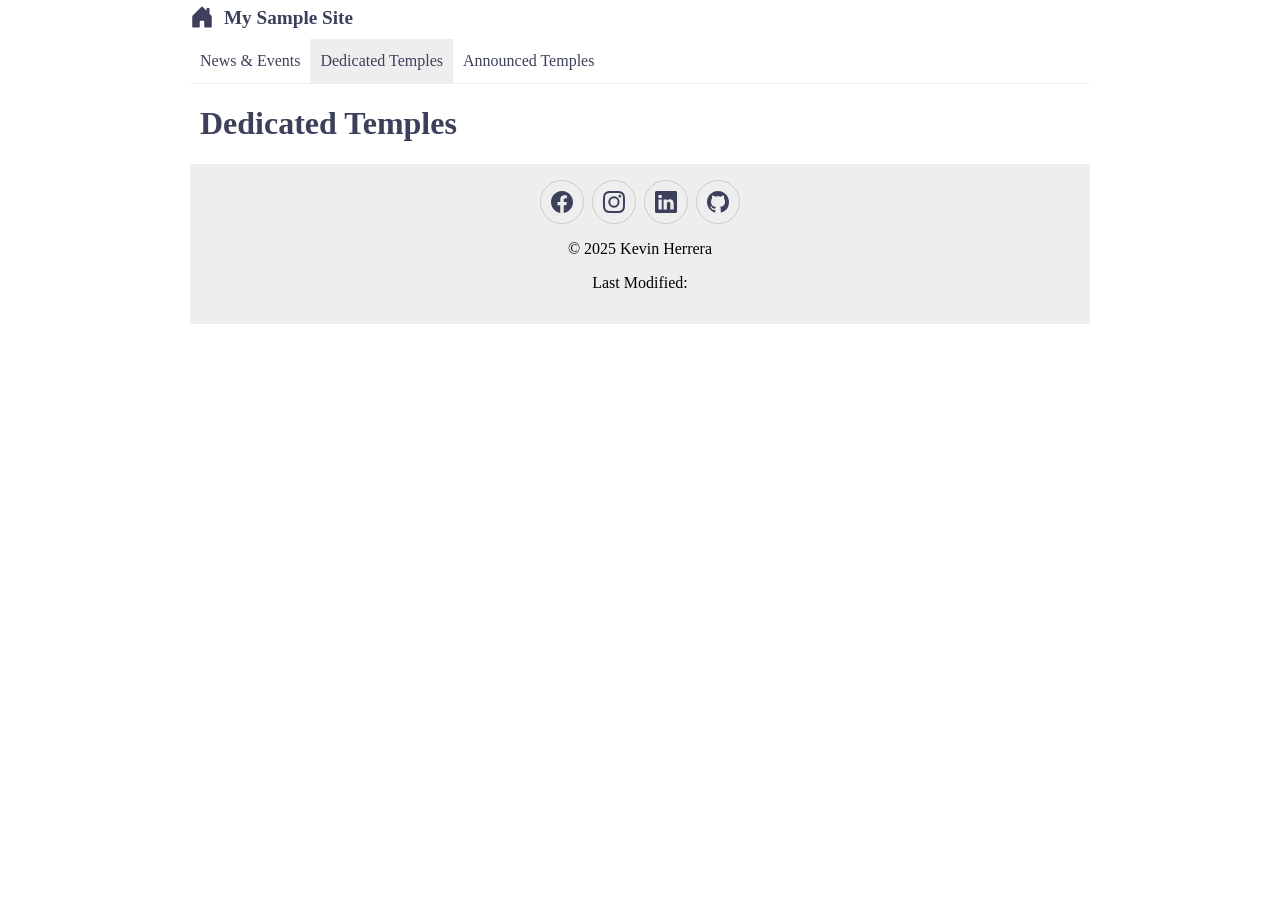
==== index.html @ 63d90862 "learning activities practices" ====
<!DOCTYPE html>
<html lang="en">
<head>
    <meta charset="UTF-8">
    <meta name="viewport" content="width=device-width, initial-scale=1.0">
    <title>Kevin site title</title>
    <meta name="description" content="A brief description of the webpage.">

    <!-- Style Sheets Here -->
    <link rel="stylesheet" href="styles/normalize.css">
    <link rel="stylesheet" href="styles/base.css">
    <link rel="stylesheet" href="styles/larger.css">

    <!-- Google Fonts Here -->
    <link rel="preconnect" href="https://fonts.googleapis.com">
    <link rel="preconnect" href="https://fonts.gstatic.com" crossorigin>
    <link href="https://fonts.googleapis.com/css2?family=Barlow:ital,wght@0,100;0,200;0,300;0,400;0,500;0,600;0,700;0,800;0,900;1,100;1,200;1,300;1,400;1,500;1,600;1,700;1,800;1,900&display=swap" rel="stylesheet">

</head>
<body>
    <header>
        <img src="images/house.svg" alt="site logo" width="512" height="512">
        <span>My Sample Site</span>
        <button id="ham-btn" class="hamburger"></button>
    </header>

    <nav id="nav-bar" class="navigation">
        <ul>
            <li><a href="#">News & Events</a></li>
            <li class="current"><a href="#">Dedicated Temples</a></li>
            <li><a href="#">Announced Temples</a></li>
        </ul>
    </nav>

    <main>
        <h1>Dedicated Temples</h1>
    </main>


    <footer>
        <div class="social">
            <a href="https://www.facebook.com/kevin.herrera.94849" target="_blank"><img src="images/facebook.svg" alt="Facebook" width="16" height="16"></a>
            <a href="https://www.instagram.com/kev_hc/" target="_blank"><img src="images/instagram.svg" alt="instagram" width="16" height="16"></a>
            <a href="www.linkedin.com/in/kevin-herrera-a41b052ba" target="_blank"><img src="images/linkedin.svg" alt="LinkedIn" width="16" height="16"></a>
            <a href="https://github.com/ZyperHex" target="_blank"><img src="images/github.svg" alt="GitHub" width="16" height="16"></a>
        </div>
        <p>&copy; 2025 Kevin Herrera</p>
        <p>Last Modified: </p>
    </footer>
    <script src="scripts/navigation.js"></script>
</body>
</html>
---- styles/base.css ----
:root {
    --primary-color: #3D405B;
    --secondary-color: #E07A5F;
    --background-color: #F4F1DE;
    --font-primary: 'Barlow' Arial, sans-serif;
    --font-size-base: 16px;
    --line-height-base: 1.5;
}

/*------------------ SITE WIDE ----------------*/
* {
    box-sizing: border-box;
    font-family: var(--font-primary)
}

/*------------------ HEADER ----------------*/
header {
    display: grid;
    grid-template-columns: 24px auto 44px;
    padding: 5px 0 10px;
    align-items: end;
    border-bottom: solid, 1px #ddd;
    column-gap: 10px;
}

header img {
    display: block;
    width: 100%;
    height: auto;
    
}

header span {
    font-size: 1.2rem;
    font-weight: 600;
    color: var(--primary-color)
}


/*------------------ HAMBURGER ----------------*/
.hamburger {
    background: none;
    border: none;
    font-size: 2rem;
    color: var(--primary-color);
    cursor: pointer;
    font-family: Verdana, Geneva, Tahoma, sans-serif;
}

.hamburger::before {
    content: "\2630";
}

.hamburger.show::before {
    content: "\00D7";
}

/*------------------ NAVIGATION ----------------*/
.navigation {
    display: none;
}
.navigation.show {
    display: block;
}
.navigation ul {
    list-style: none;
    padding: 0;
    margin: 0;
}
.navigation a {
    display: block;
    padding: .8rem 10px;
    color: var(--primary-color);
    text-decoration: none;
    border-bottom: solid 1px #ddd;
}
.navigation li.current {
    background-color: #eee;
}
.navigation a:hover {
    background-color: var(--secondary-color);
}


h1 {
    margin-left: 10px;
    color: var(--primary-color);
}


/*------------------ FOOTER ----------------*/
footer {
    background-color: #eee;
    padding: 1rem 10px;
    text-align: center;
}

.social {
    display: flex;
    justify-content: center;
    column-gap: 8px;
}
.social a {
    display: flex;
    justify-content: center;
    align-items: center;
    border: #ccc solid 1px;
    width: 44px;
    height: 44px;
    border-radius: 22px;
}
.social img {
    width: 22px;
    height: 22px;

}
.social a:hover {
    background-color: #ddd;

}
---- styles/larger.css ----
@media only screen and (min-width: 38rem) {

    header, main, nav, footer {
        max-width: 900px;
        margin: 0 auto;
    }

    header {
        grid-template-columns: 24px auto;
    }

    .hamburger {
        display: none;

    }

    .navigation {
        display: block;
        border-bottom: solid 1px #eee;
    }
    .navigation ul {
        display: flex;
    }
    .navigation a {
        border: none;
    }
}
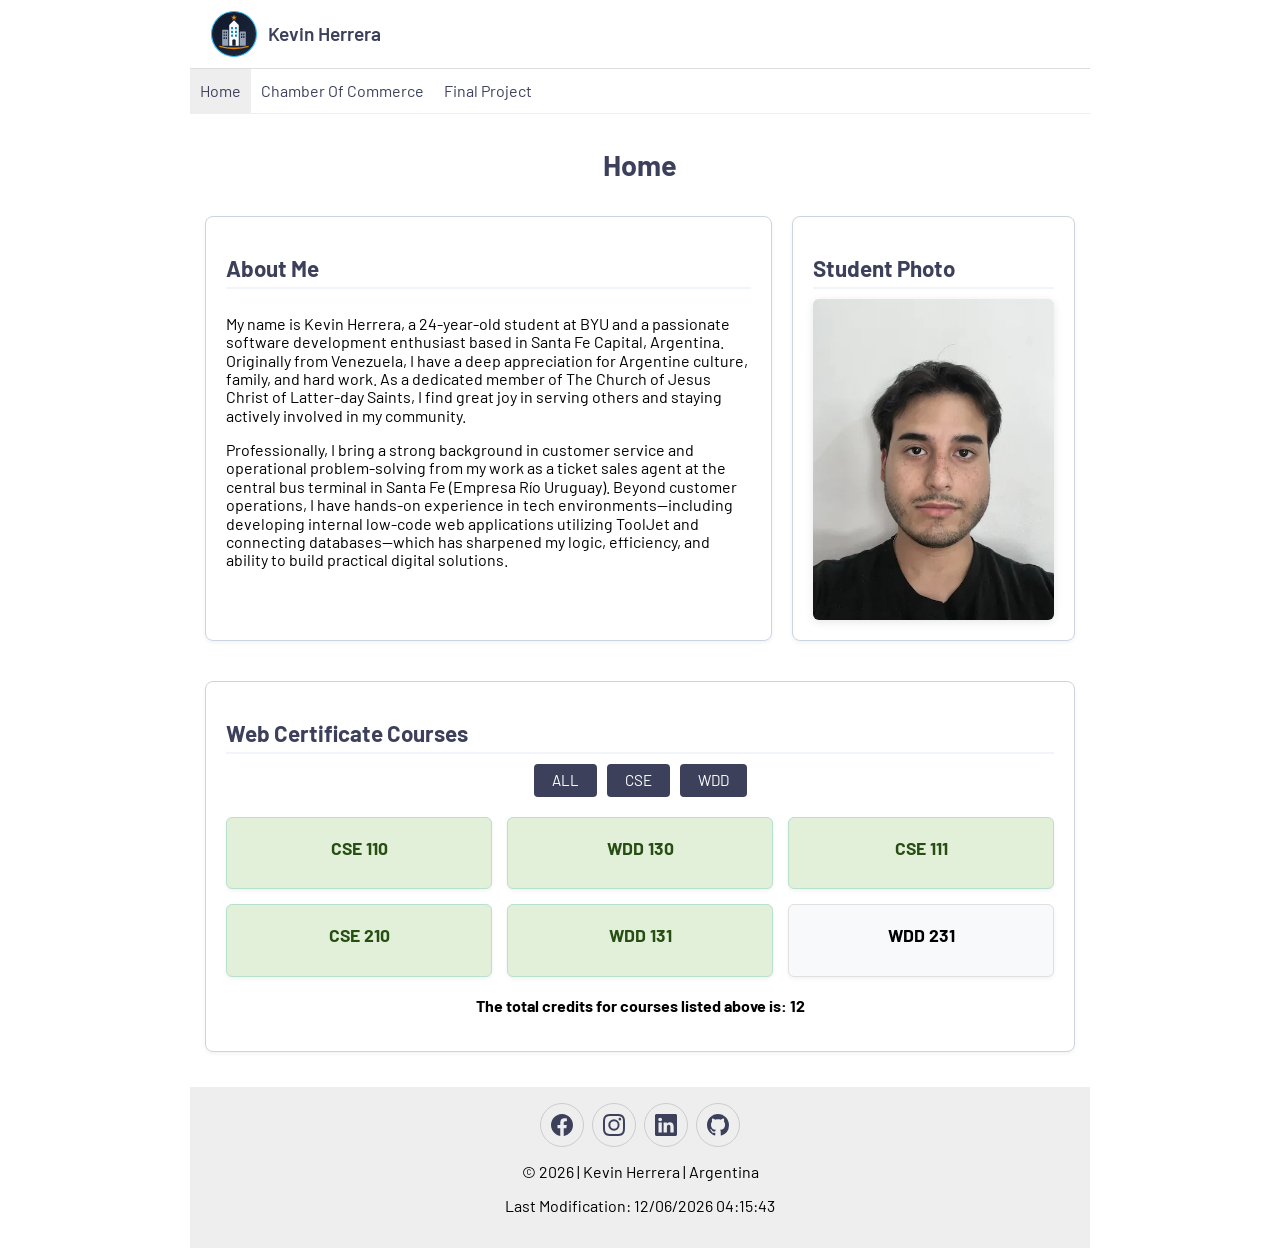
==== commit dad600e8: "course home page structure and design" ====
--- a/index.html
+++ b/index.html
@@ -16,37 +16,73 @@
     <link rel="preconnect" href="https://fonts.gstatic.com" crossorigin>
     <link href="https://fonts.googleapis.com/css2?family=Barlow:ital,wght@0,100;0,200;0,300;0,400;0,500;0,600;0,700;0,800;0,900;1,100;1,200;1,300;1,400;1,500;1,600;1,700;1,800;1,900&display=swap" rel="stylesheet">
 
+    <!-- JS scripts -->
+    <script src="scripts/navigation.js" defer></script>
+    <script src="scripts/getdates.js" defer></script>
+    <script src="scripts/courses.js" defer></script>
+
 </head>
 <body>
     <header>
-        <img src="images/house.svg" alt="site logo" width="512" height="512">
-        <span>My Sample Site</span>
-        <button id="ham-btn" class="hamburger"></button>
+        <img src="images/logo.svg" alt="site logo" width="48" height="48">
+        <span>Kevin Herrera</span>
+        <button id="ham-btn" class="hamburger" aria-label="Toggle navigation" aria-expanded="false"></button>
     </header>
 
     <nav id="nav-bar" class="navigation">
         <ul>
-            <li><a href="#">News & Events</a></li>
-            <li class="current"><a href="#">Dedicated Temples</a></li>
-            <li><a href="#">Announced Temples</a></li>
+            <li class="current"><a href="#" aria-current="page">Home</a></li>
+            <li><a href="#">Chamber Of Commerce</a></li>
+            <li><a href="#">Final Project</a></li>
         </ul>
     </nav>
 
     <main>
-        <h1>Dedicated Temples</h1>
+        <h1>Home</h1>
+
+        <section class="card">
+            <h2>About Me</h2>
+            <div class="card-content">
+                <div class="card-text">
+                    <p>My name is Kevin Herrera, a 24-year-old student at BYU and a passionate software development enthusiast based in Santa Fe Capital, Argentina. Originally from Venezuela, I have a deep appreciation for Argentine culture, family, and hard work. As a dedicated member of The Church of Jesus Christ of Latter-day Saints, I find great joy in serving others and staying actively involved in my community.</p>
+                    <p>Professionally, I bring a strong background in customer service and operational problem-solving from my work as a ticket sales agent at the central bus terminal in Santa Fe (Empresa Río Uruguay). Beyond customer operations, I have hands-on experience in tech environments—including developing internal low-code web applications utilizing ToolJet and connecting databases—which has sharpened my logic, efficiency, and ability to build practical digital solutions.</p>
+                </div>
+            </div>
+        </section>
+
+        <section class="card">
+            <h2>Student Photo</h2>
+            <div class="card-content">
+                <img src="images/profile.webp" alt="Kevin Herrera Profile photo" width="400" height="533" loading="lazy">
+            </div>
+        </section>
+
+        <section class="card">
+            <h2>Web Certificate Courses</h2>
+            <div class="filters">
+                <button id="all">ALL</button>
+                <button id="cse">CSE</button>
+                <button id="wdd">WDD</button>
+            </div>
+
+            <!-- dynamic js-generated container -->
+            <div id="courses-container" class="courses-grid"></div>
+
+            <p id="total-credits">The total credits for courses listed above is: <span id="credits-count">0</span></p>
+
+        </section>
     </main>
 
 
     <footer>
         <div class="social">
-            <a href="https://www.facebook.com/kevin.herrera.94849" target="_blank"><img src="images/facebook.svg" alt="Facebook" width="16" height="16"></a>
-            <a href="https://www.instagram.com/kev_hc/" target="_blank"><img src="images/instagram.svg" alt="instagram" width="16" height="16"></a>
-            <a href="www.linkedin.com/in/kevin-herrera-a41b052ba" target="_blank"><img src="images/linkedin.svg" alt="LinkedIn" width="16" height="16"></a>
-            <a href="https://github.com/ZyperHex" target="_blank"><img src="images/github.svg" alt="GitHub" width="16" height="16"></a>
+            <a href="https://www.facebook.com/kevin.herrera.94849" target="_blank"><img src="images/facebook.svg" alt="Facebook Profile" width="16" height="16"></a>
+            <a href="https://www.instagram.com/kev_hc/" target="_blank"><img src="images/instagram.svg" alt="instagram Profile" width="16" height="16"></a>
+            <a href="https://www.linkedin.com/in/kevin-herrera-a41b052ba" target="_blank"><img src="images/linkedin.svg" alt="LinkedIn Profile" width="16" height="16"></a>
+            <a href="https://github.com/kev8bits" target="_blank"><img src="images/github.svg" alt="GitHub Profile" width="16" height="16"></a>
         </div>
-        <p>&copy; 2025 Kevin Herrera</p>
-        <p>Last Modified: </p>
+        <p>&copy; <span id="currentYear"></span> | Kevin Herrera | Argentina</p>
+        <p id="lastModified"></p>
     </footer>
-    <script src="scripts/navigation.js"></script>
 </body>
 </html>
--- a/styles/base.css
+++ b/styles/base.css
@@ -2,7 +2,7 @@
     --primary-color: #3D405B;
     --secondary-color: #E07A5F;
     --background-color: #F4F1DE;
-    --font-primary: 'Barlow' Arial, sans-serif;
+    --font-primary: 'Barlow', Arial, sans-serif;
     --font-size-base: 16px;
     --line-height-base: 1.5;
 }
@@ -10,16 +10,16 @@
 /*------------------ SITE WIDE ----------------*/
 * {
     box-sizing: border-box;
-    font-family: var(--font-primary)
+    font-family: var(--font-primary);
 }
 
 /*------------------ HEADER ----------------*/
 header {
     display: grid;
-    grid-template-columns: 24px auto 44px;
+    grid-template-columns: 48px 1fr 44px;
     padding: 5px 0 10px;
-    align-items: end;
-    border-bottom: solid, 1px #ddd;
+    align-items: center;
+    border-bottom: solid 1px #ddd;
     column-gap: 10px;
 }
 
@@ -27,15 +27,13 @@
     display: block;
     width: 100%;
     height: auto;
-    
 }
 
 header span {
     font-size: 1.2rem;
     font-weight: 600;
-    color: var(--primary-color)
-}
-
+    color: var(--primary-color);
+}
 
 /*------------------ HAMBURGER ----------------*/
 .hamburger {
@@ -79,14 +77,8 @@
 }
 .navigation a:hover {
     background-color: var(--secondary-color);
-}
-
-
-h1 {
-    margin-left: 10px;
-    color: var(--primary-color);
-}
-
+    color: #fff;
+}
 
 /*------------------ FOOTER ----------------*/
 footer {
@@ -112,9 +104,124 @@
 .social img {
     width: 22px;
     height: 22px;
-
 }
 .social a:hover {
     background-color: #ddd;
-
+}
+
+/*------------------ MAIN ----------------*/
+main {
+    padding: 15px;
+    max-width: 900px;
+    margin: 0 auto;
+}
+
+.card {
+    background-color: #ffffff;
+    border: 1px solid #cbd5e1;
+    border-radius: 8px;
+    padding: 20px;
+    margin-bottom: 20px;
+    box-shadow: 0 2px 4px rgba(0,0,0, 0.05);
+}
+
+.card-content {
+    display: flex;
+    flex-direction: column;
+    align-items: center;
+    gap: 15px;
+}
+
+.card-content img {
+    max-width: 250px; 
+    width: 100%;
+    height: auto;
+    aspect-ratio: 400 / 533; 
+    border-radius: 6px;
+    box-shadow: 0 2px 8px rgba(0,0,0,0.1);
+}
+
+/*------------------ Title Styles ----------------*/
+main h1 {
+    font-size: 1.8rem;
+    margin-bottom: 15px;
+    color: var(--primary-color);
+    max-width: 900px;
+    margin-left: auto;
+    margin-right: auto;
+    padding-left: 15px;
+}
+
+.card h2 {
+    font-size: 1.4rem;
+    margin-bottom: 10px;
+    border-bottom: 2px solid #f1f5f9;
+    padding-bottom: 5px;
+    color: var(--primary-color);
+}
+
+/* --- Filter Buttons --- */
+.filters {
+    display: flex;
+    justify-content: center;
+    gap: 10px;
+    margin-bottom: 20px;
+}
+
+.filters button {
+    padding: 8px 18px;
+    background-color: var(--primary-color);
+    color: #ffffff;
+    border: none;
+    border-radius: 4px;
+    cursor: pointer;
+    font-size: 0.95rem;
+    transition: background-color 0.3s ease;
+}
+
+.filters button:hover {
+    background-color: #1abc9c;
+}
+
+/* --- Courses Grid Container --- */
+#courses-container {
+    display: grid;
+    grid-template-columns: repeat(auto-fit, minmax(220px, 1fr));
+    gap: 15px;
+    margin-bottom: 20px;
+}
+
+/* --- Individual Course Card --- */
+.course-card {
+    background-color: #f8f9fa;
+    border: 1px solid #e0e0e0;
+    border-radius: 6px;
+    padding: 20px;
+    text-align: center;
+    box-shadow: 0 2px 4px rgba(0,0,0,0.05);
+    transition: transform 0.2s ease;
+}
+
+.course-card:hover {
+    transform: translateY(-3px);
+}
+
+.course-card h3 {
+    margin: 0 0 10px 0;
+    font-size: 1.1rem;
+}
+
+/* --- Completed Course Style --- */
+.course-card.completed {
+    background-color: #e2f0d9;
+    border-color: #b7e1cd;
+    color: #274e13;
+}
+
+/* --- Total Credits Text Style --- */
+#total-credits {
+    text-align: center;
+    font-weight: bold;
+    margin-top: 15px;
+    font-size: 1rem;
 }
--- a/styles/larger.css
+++ b/styles/larger.css
@@ -6,22 +6,65 @@
     }
 
     header {
-        grid-template-columns: 24px auto;
+        grid-template-columns: 48px auto;
+        padding: 10px 20px;
     }
 
     .hamburger {
         display: none;
-
     }
 
     .navigation {
         display: block;
         border-bottom: solid 1px #eee;
     }
+    
     .navigation ul {
         display: flex;
     }
+    
     .navigation a {
         border: none;
     }
+
+    /*------------------ Main Layout (3 columns / 2 rows) ----------------*/
+    main {
+        display: grid;
+        grid-template-columns: 2fr 1fr;
+        gap: 20px;
+        align-items: stretch;
+    }
+
+    main h1 {
+        grid-column: 1 / -1;
+        padding-left: 0;
+    }
+
+    main section:nth-of-type(1) {
+        grid-column: 1 / 2;
+    }
+
+    main section:nth-of-type(2) {
+        grid-column: 2 / 3;
+    }
+
+    main section:nth-of-type(3) {
+        grid-column: 1 / -1;
+    }
+
+    main section:nth-of-type(2) .card-content {
+        flex-grow: 1;
+        justify-content: center;
+    }
+
+
+
+    .card-content img {
+    max-width: 250px;
+    width: 100%;
+    height: auto;
+    aspect-ratio: 400 / 533; /* eyes on this */
+    border-radius: 6px;
+    box-shadow: 0 2px 8px rgba(0,0,0,0.1);
+    }
 }
